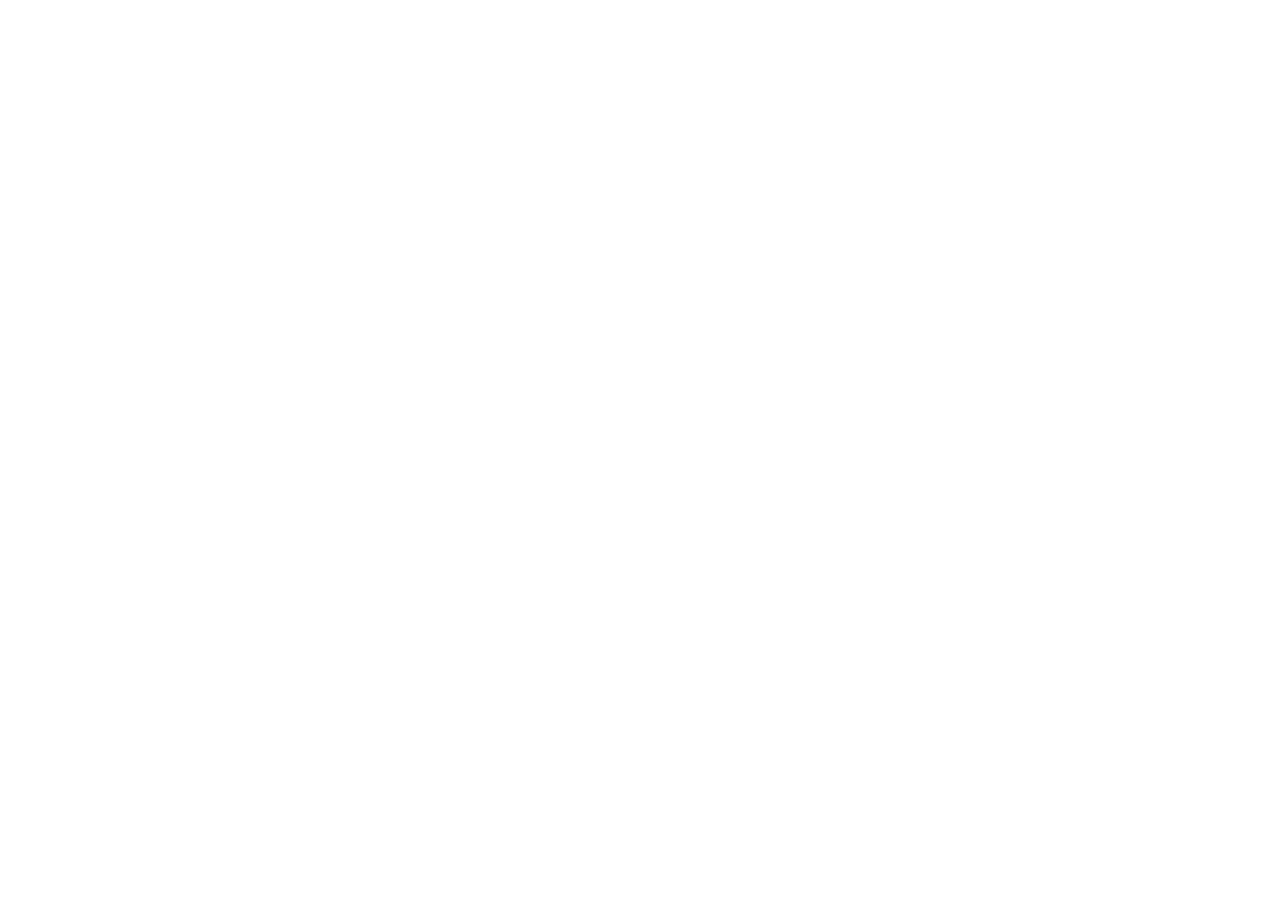
==== index.html @ a7a9d209 "second update from vscode" ====
<!DOCTYPE html>
<html lang="en">
    <head>
        <title>Canvas demo</title>
        <style>
            html, body, canvas{
                width: 100%;
                padding: 0;
                border: 0;
                margin: 0;
            }
            html, canvas{
                height: 100%;
            }
            body{
                height: calc(100% - 1em);
            }
        </style>
    </head>
    <body>
        <canvas></canvas>
        <script src="script.js"></script>
    </body>
</html>
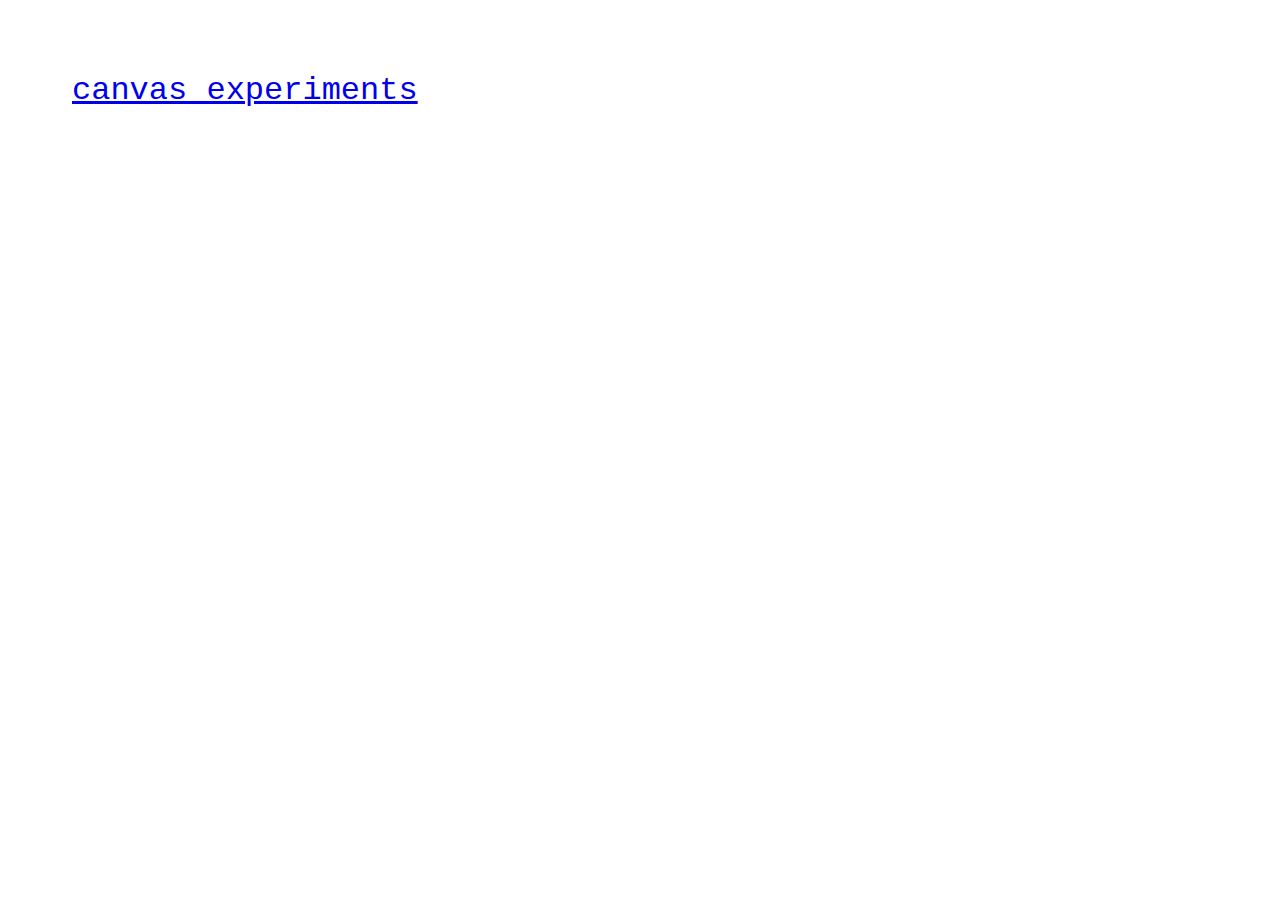
==== commit a31dcad7: "added cover page" ====
--- a/index.html
+++ b/index.html
@@ -1,24 +1,15 @@
 <!DOCTYPE html>
 <html lang="en">
     <head>
-        <title>Canvas demo</title>
+        <title>e52fa787</title>
         <style>
-            html, body, canvas{
-                width: 100%;
-                padding: 0;
-                border: 0;
-                margin: 0;
-            }
-            html, canvas{
-                height: 100%;
-            }
-            body{
-                height: calc(100% - 1em);
-            }
+        body{
+            font: 2em 'Courier New', Courier, monospace;
+            padding: 2em;
+        }
         </style>
     </head>
     <body>
-        <canvas></canvas>
-        <script src="script.js"></script>
+        <a href="canvas">canvas experiments</a>
     </body>
 </html>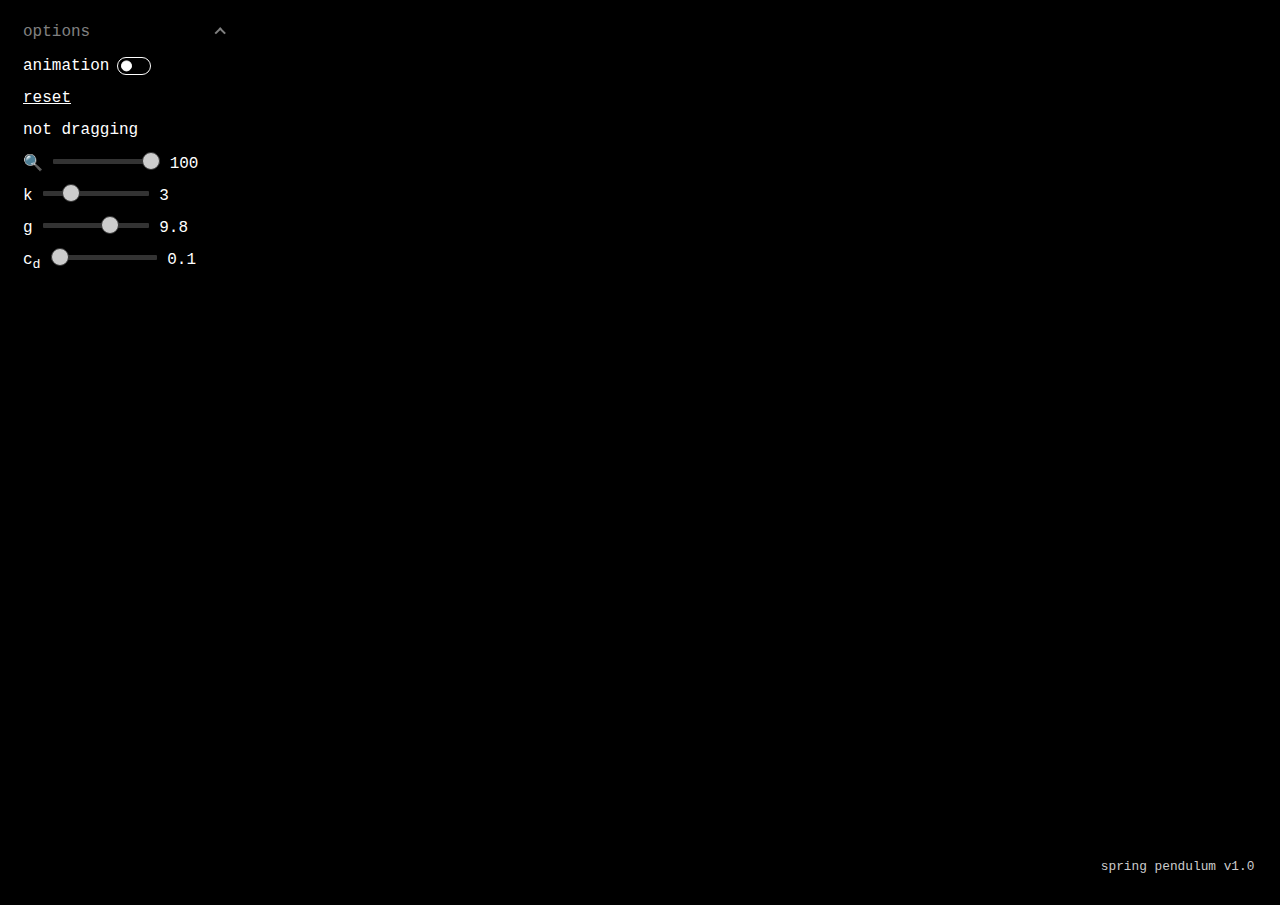
==== commit c50fd8d8: "changed directories" ====
--- a/index.html
+++ b/index.html
@@ -1,15 +1,27 @@
 <!DOCTYPE html>
 <html lang="en">
     <head>
-        <title>e52fa787</title>
-        <style>
-        body{
-            font: 2em 'Courier New', Courier, monospace;
-            padding: 2em;
-        }
-        </style>
+        <title>spring pendulum</title>
+        <link href="style.css" rel="stylesheet" />
+        <meta name="viewport" content="width=device-width, initial-scale=1.0, maximum-scale=1.0, user-scalable=no" />
+        <style id="css-output"></style>
     </head>
     <body>
-        <a href="canvas">canvas experiments</a>
+        <div id="controls">
+            <button class="toggle-dropdown"></button>
+            <header draggable="true">options</header>
+            <ul>
+                <li><label for="toggle-animation" title="Shortcut: p">animation</label><input type="checkbox" id="toggle-animation" /></li>
+                <li><button id="reset-canvas" title="Shift click to reset parameters">reset</button></li>
+                <li id="output-coords">not dragging</li>
+                <li><label title="resolution in pixels per meter">&#x1F50D;</label><input type="range" min="50" max="100" step="1" data-param="pxPerM" /><input type="number" min="50" max="100" /></li>
+                <li><label title="spring constant per unit mass">k</label><input type="range" min="1" max="10" step="0.1" data-param="k" /><input type="number" min="1" /></li>
+                <li><label title="acceleration due to gravity">g</label><input type="range" min="0" max="15" step="0.1" data-param="g" /><input type="number" min="0" /></li>
+                <li><label title="linear drag coefficient">c<sub>d</sub></label><input type="range" min="0" max="10" step="0.1" data-param="ldc" /><input type="number" min="0" /></li>
+            </ul>
+        </div>
+        <canvas id="canvas">Your browser doesn't support HTML5 Canvas :(</canvas>
+        <div class="about">spring pendulum v1.0</div>
+        <script src="script.min.js"></script>
     </body>
 </html>--- a/style.css
+++ b/style.css
@@ -0,0 +1,274 @@
+*{
+    -webkit-box-sizing: border-box;
+    -moz-box-sizing: border-box;
+    box-sizing: border-box;
+}
+
+html, body, #canvas{
+    width: 100%;
+    margin: 0;
+    padding: 0;
+    border: solid 0px;
+}
+html, #canvas{
+    height: 100%;
+}
+html{
+    background: black;
+    overflow: hidden;
+}
+body{
+    font-family:'Courier New', Courier, monospace;
+    height: 100%;
+}
+
+/* Control Panel Styles */
+
+#controls{
+    position: absolute;
+    min-width: 150px;
+    transform: translate(15px, 15px);
+    background: rgba(0,0,0,0.5);
+    color: white;
+    font-size: 1em;
+    transition: background-color .3s;
+    z-index: 10;
+}
+#controls .toggle-dropdown{
+    position: absolute;
+    padding: 0.5em 0.8em;
+    border: solid 0px;
+    margin: 0;
+    right: 0;
+    top: 0;
+    background: transparent;
+    cursor: pointer;
+}
+#controls .toggle-dropdown:before{
+    border-color: gray;
+    border-style: solid;
+    border-width: 0.15em 0 0 0.15em;
+    content: '';
+    display: inline-block;
+    position: relative;
+    height: 0.4em;
+    width: 0.4em;
+    left: 0.1em;
+    top: 0.1em;
+    transform: rotate(45deg);
+    vertical-align: middle;
+    transition: transform .3s;
+}
+#controls>header{
+    cursor: grab;
+    font-size: 1em;
+    color: gray;
+    background: rgba(0,0,0,0.2);
+    padding: 0.5em;
+    transition: background-color .3s;
+}
+#controls>ul{
+    list-style: none;
+    margin: 0;
+    padding: 0;
+    border: solid 0px;
+    overflow: hidden;
+    max-height: 14em; /* UPDATED BY JAVASCRIPT VIA STYLE ELEMENT IN HTML */
+    transition: max-height .3s;
+}
+#controls>ul>li{
+    padding: 0.5em;
+    height: 2em;
+}
+
+/* Control Panel Dragged and Closed styles */
+
+#controls.closed{
+    background: rgba(0,0,0,0.25)
+}
+
+#controls.closed .toggle-dropdown:before{
+    transform: translateY(-0.2em) rotate(-135deg);
+}
+
+#controls.currentlyDragging>header{
+    background: rgba(0,0,0,0.75);
+    /*cursor: grabbing;*/
+}
+#controls.closed>ul{
+    max-height: 0;
+}
+
+#controls label{
+    display: inline-block;
+    padding: 0 0.5em 0 0;
+}
+
+#controls input{
+    display: inline-block;
+}
+
+#controls input[type=checkbox]{
+    appearance: none;
+    box-sizing: content-box;
+    position: relative;
+    font-size: inherit;
+    width: 2em;
+    height: 1em;
+    border: 1px solid;
+    border-radius: 1em;
+    vertical-align: text-bottom;
+    margin: auto;
+    color: inherit;
+    transition: color .3s;
+}
+
+#controls input[type=checkbox]:before{
+    content: '';
+    position: absolute;
+    top: 50%;
+    left: 0;
+    transform: translate(0, -50%);
+    box-sizing: border-box;
+    width: 0.7em;
+    height: 0.7em;
+    margin: 0 0.15em;
+    border: 1px solid;
+    border-radius: 50%;
+    background: currentColor;
+    transition: transform .3s;
+}
+#controls input[type=checkbox]:checked{
+    color: dodgerblue;
+}
+#controls input[type=checkbox]:checked:before{
+    transform: translate(1em, -50%);
+}
+#controls button{
+    appearance: none;
+    background: none;
+    display: inline-block;
+    margin: 0;
+    padding: 0;
+    border: none;
+    font: inherit;
+    text-decoration: underline;
+    color: inherit;
+    cursor: pointer;
+}
+#controls button:hover{
+    color: aqua;
+}
+#controls button:active{
+    color: red;
+}
+#controls input[type="range"]{
+    height: 1em;
+    max-width: 8em;
+    outline: none;
+    -webkit-appearance: none;
+    appearance: none;
+    background: transparent;
+}
+#controls input[type=range]:focus{
+    outline: none;
+}
+#controls input[type=range]:focus {
+    outline: none;
+}
+#controls input[type=range]::-webkit-slider-runnable-track {
+    width: 100%;
+    height: 5px;
+    cursor: pointer;
+    box-shadow: 0px 0px 0px #000;
+    background: #333;
+    border-radius: 1px;
+    border: 0px solid #000;
+}
+#controls input[type=range]::-webkit-slider-thumb {
+    box-shadow: 0px 0px 0px #000;
+    border: 1px solid #333;
+    height: 18px;
+    width: 18px;
+    border-radius: 25px;
+    background: #ccc;
+    cursor: pointer;
+    -webkit-appearance: none;
+    margin-top: -7px;
+}
+#controls input[type=range]:focus::-webkit-slider-runnable-track {
+    background: #333;
+}
+#controls input[type=range]::-moz-range-track {
+    width: 100%;
+    height: 5px;
+    cursor: pointer;
+    box-shadow: 0px 0px 0px #000;
+    background: #333;
+    border-radius: 1px;
+    border: 0px solid #000;
+}
+#controls input[type=range]::-moz-range-thumb {
+    box-shadow: 0px 0px 0px #000;
+    border: 1px solid #333;
+    height: 18px;
+    width: 18px;
+    border-radius: 25px;
+    background: #ccc;
+    cursor: pointer;
+}
+#controls input[type=range]::-ms-track {
+    width: 100%;
+    height: 5px;
+    cursor: pointer;
+    background: transparent;
+    border-color: transparent;
+    color: transparent;
+}
+#controls input[type=range]::-ms-fill-lower {
+    background: #333;
+    border: 0px solid #000;
+    border-radius: 2px;
+    box-shadow: 0px 0px 0px #000;
+}
+#controls input[type=range]::-ms-fill-upper {
+    background: #333;
+    border: 0px solid #000;
+    border-radius: 2px;
+    box-shadow: 0px 0px 0px #000;
+}
+#controls input[type=range]::-ms-thumb {
+    margin-top: 1px;
+    box-shadow: 0px 0px 0px #000;
+    border: 1px solid #333;
+    height: 18px;
+    width: 18px;
+    border-radius: 25px;
+    background: #ccc;
+    cursor: pointer;
+}
+#controls input[type=range]:focus::-ms-fill-lower {
+    background: #333;
+}
+#controls input[type=range]:focus::-ms-fill-upper {
+    background: #333;
+}
+#controls input[type=range] + input[type=number]{
+    height: 1em;
+    width: 4.1em;
+    font: inherit;
+    margin: 0;
+    padding: 0 0.5em;
+    outline: none;
+    border: none;
+    background: transparent;
+    color: white;
+}
+.about{
+    position: absolute;
+    right: 0;
+    bottom: 0;
+    padding: 2em;
+    font-size: 0.8em;
+    color: #ccc;
+}